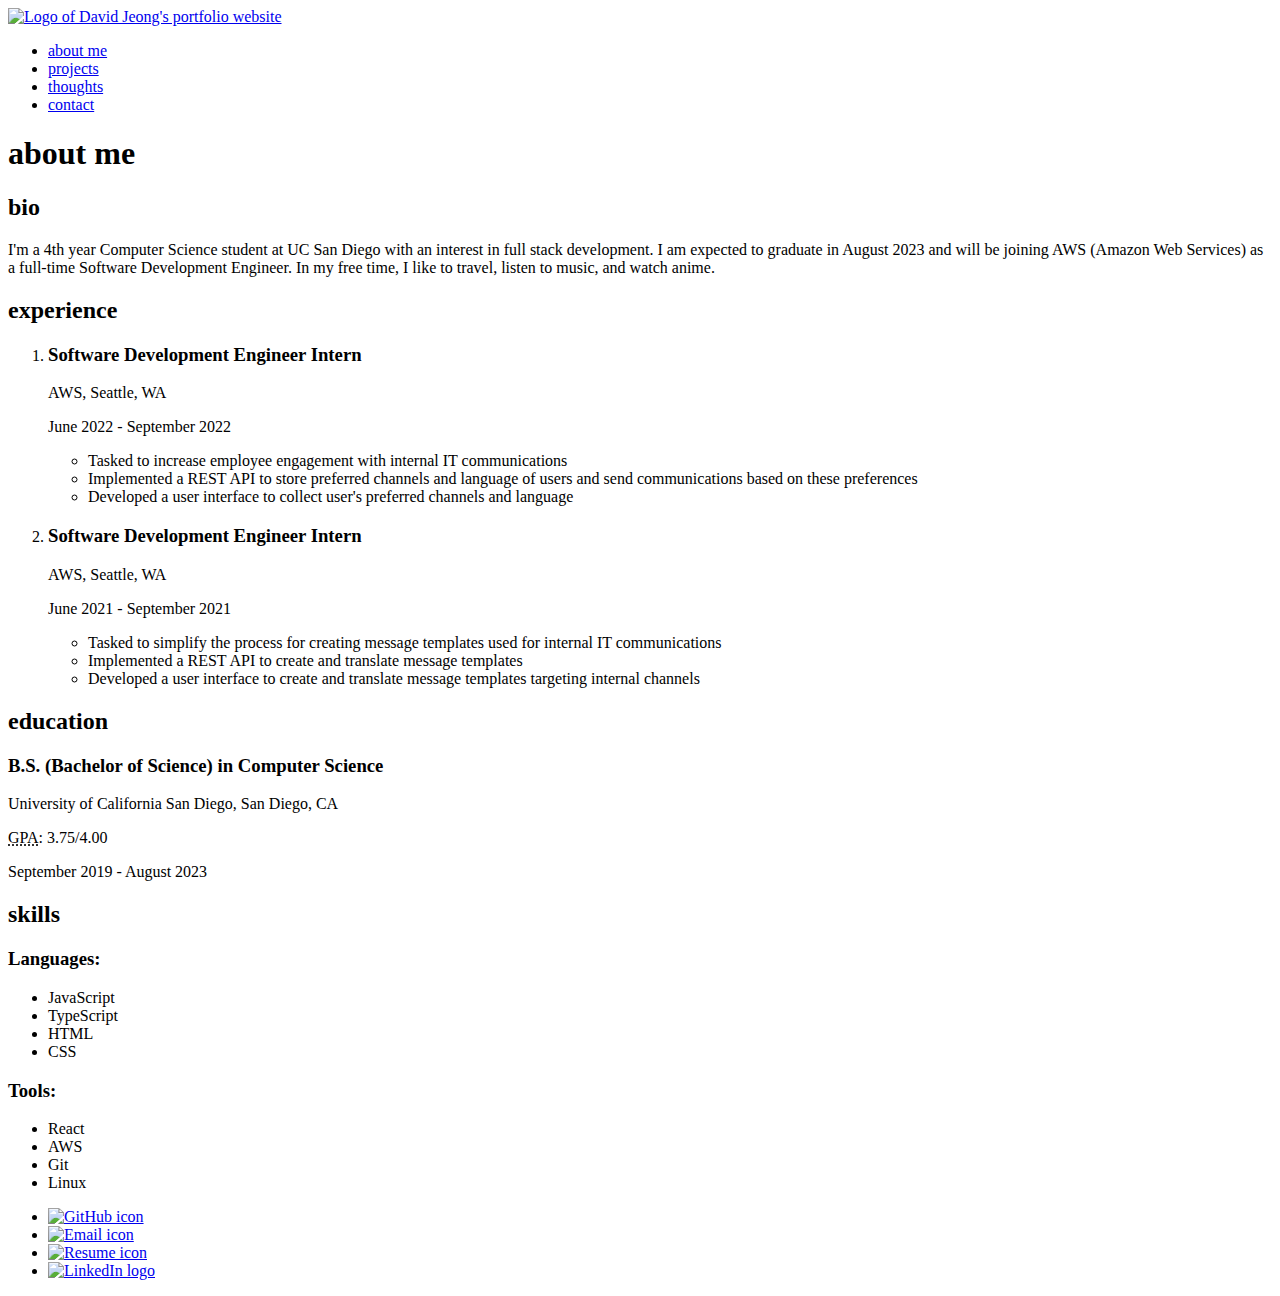
==== about-me.html @ cd63f7d6 "First draft" ====
<!DOCTYPE html>
<html lang="en">
  <head>
    <meta charset="UTF-8" />
    <meta name="viewport" content="width=device-width, initial-scale=1.0" />
    <title>About Me</title>
  </head>
  <body>
    <header>
      <a href="index.html">
        <img alt="Logo of David Jeong's portfolio website" />
      </a>
      <nav>
        <ul>
          <li><a href="#">about me</a></li>
          <li><a href="projects.html">projects</a></li>
          <li><a href="thoughts.html">thoughts</a></li>
          <li><a href="contact.html">contact</a></li>
        </ul>
      </nav>
    </header>
    <main>
      <h1>about me</h1>
      <section id="bio">
        <h2>bio</h2>
        <p>
          I'm a 4th year Computer Science student at UC San Diego with an
          interest in full stack development. I am expected to graduate in
          August 2023 and will be joining <abbr>AWS</abbr> (Amazon Web Services)
          as a full-time Software Development Engineer. In my free time, I like
          to travel, listen to music, and watch anime.
        </p>
      </section>
      <section id="experience">
        <h2>experience</h2>
        <ol>
          <li>
            <section>
              <h3>Software Development Engineer Intern</h3>
              <p><abbr>AWS</abbr>, Seattle, WA</p>
              <p>
                <time datetime="2022-06">June 2022</time> -
                <time datetime="2022-09">September 2022</time>
              </p>
              <ul>
                <li>
                  Tasked to increase employee engagement with internal IT
                  communications
                </li>
                <li>
                  Implemented a REST API to store preferred channels and
                  language of users and send communications based on these
                  preferences
                </li>
                <li>
                  Developed a user interface to collect user's preferred
                  channels and language
                </li>
              </ul>
            </section>
          </li>
          <li>
            <section>
              <h3>Software Development Engineer Intern</h3>
              <p><abbr>AWS</abbr>, Seattle, WA</p>
              <p>
                <time datetime="2021-06">June 2021</time> -
                <time datetime="2021-09">September 2021</time>
              </p>
              <ul>
                <li>
                  Tasked to simplify the process for creating message templates
                  used for internal IT communications
                </li>
                <li>
                  Implemented a REST API to create and translate message
                  templates
                </li>
                <li>
                  Developed a user interface to create and translate message
                  templates targeting internal channels
                </li>
              </ul>
            </section>
          </li>
        </ol>
      </section>
      <section id="education">
        <h2>education</h2>
        <section>
          <h3><abbr>B.S.</abbr> (Bachelor of Science) in Computer Science</h3>
          <p>University of California San Diego, San Diego, CA</p>
          <p><abbr title="Grade Point Average">GPA</abbr>: 3.75/4.00</p>
          <p>
            <time datetime="2019-09">September 2019</time> -
            <time datetime="2023-08">August 2023</time>
          </p>
        </section>
      </section>
      <section id="skills">
        <h2>skills</h2>
        <section>
          <h3>Languages:</h3>
          <ul>
            <li>JavaScript</li>
            <li>TypeScript</li>
            <li>HTML</li>
            <li>CSS</li>
          </ul>
        </section>
        <section>
          <h3>Tools:</h3>
          <ul>
            <li>React</li>
            <li>AWS</li>
            <li>Git</li>
            <li>Linux</li>
          </ul>
        </section>
      </section>
    </main>
    <footer>
      <ul>
        <li>
          <a href="https://github.com/davidjeong0628" target="_blank"
            ><img alt="GitHub icon"
          /></a>
        </li>
        <li>
          <a href="mailto:davidjeong0628@gmail.com"><img alt="Email icon" /></a>
        </li>
        <li>
          <a href="#" target="_blank"><img alt="Resume icon" /></a>
        </li>
        <li>
          <a
            href="https://www.linkedin.com/in/david-j-b85488192/"
            target="_blank"
            ><img alt="LinkedIn logo"
          /></a>
        </li>
      </ul>
    </footer>
  </body>
</html>
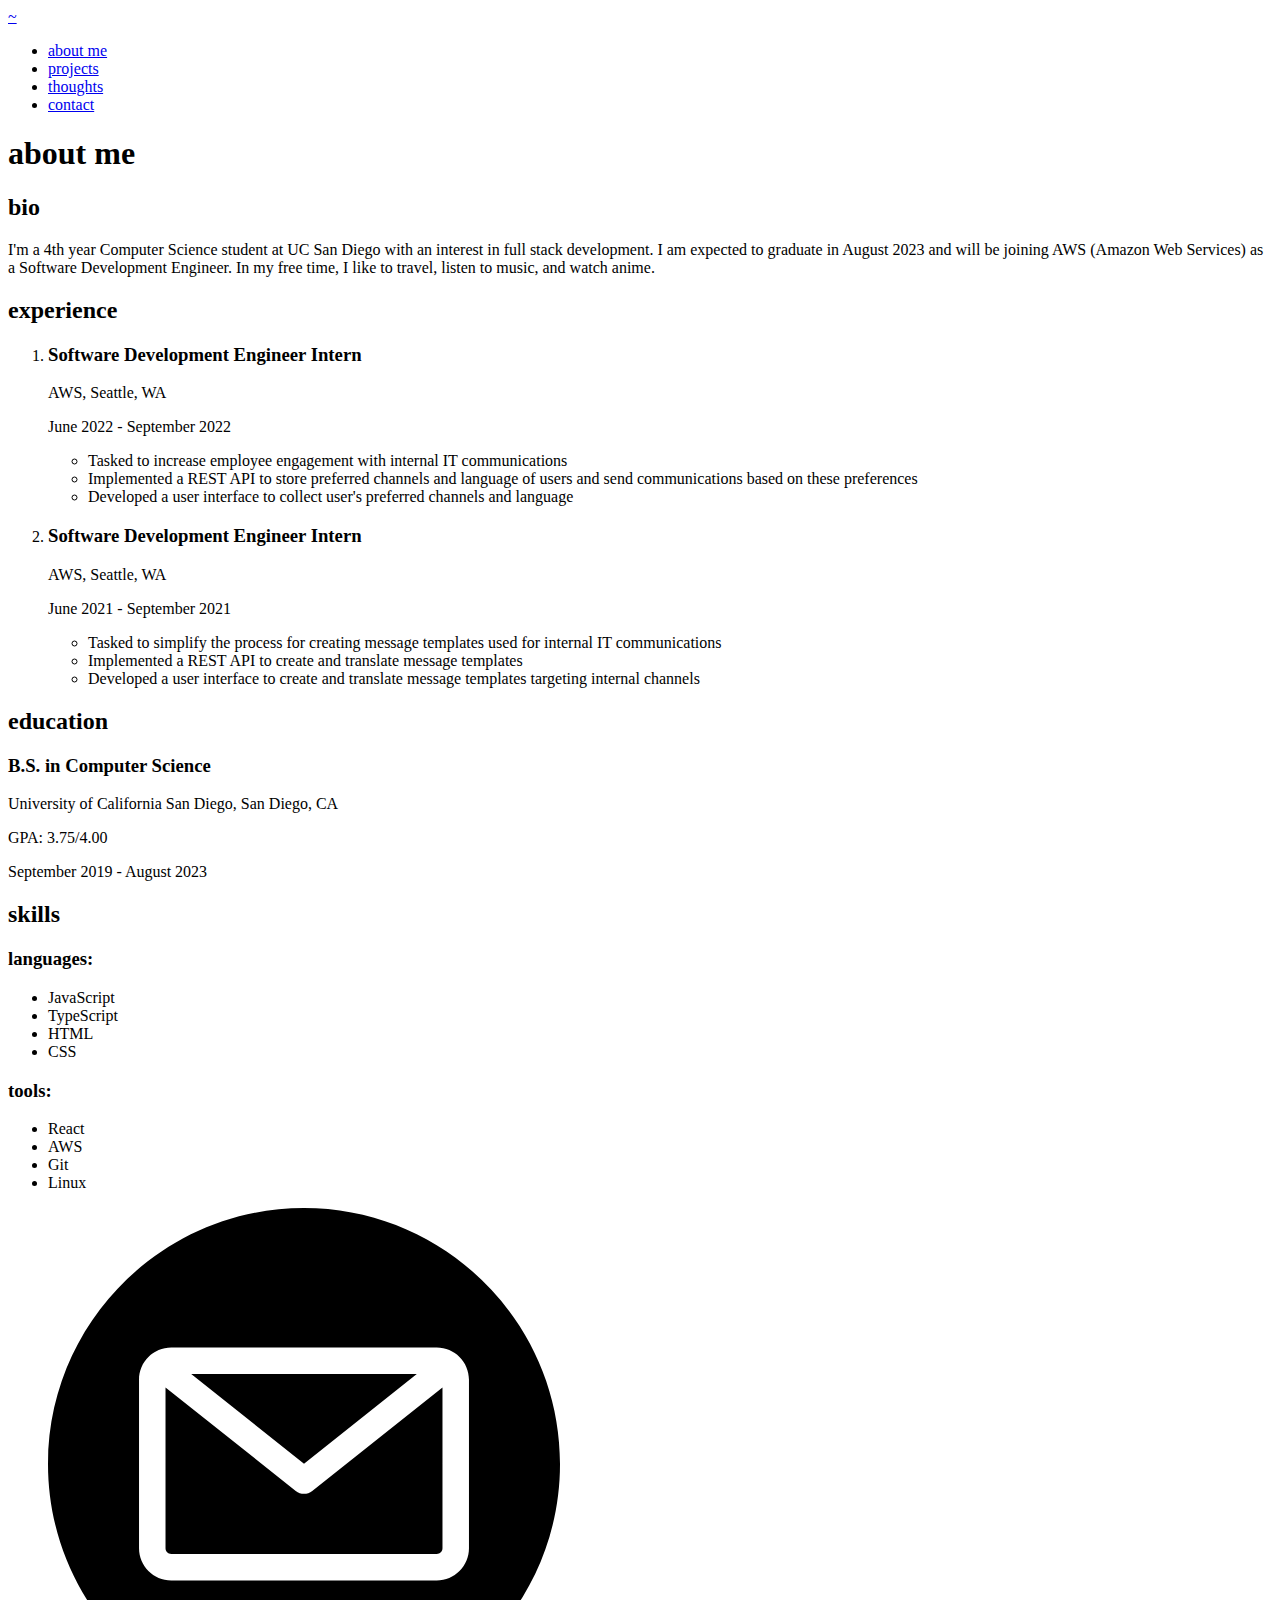
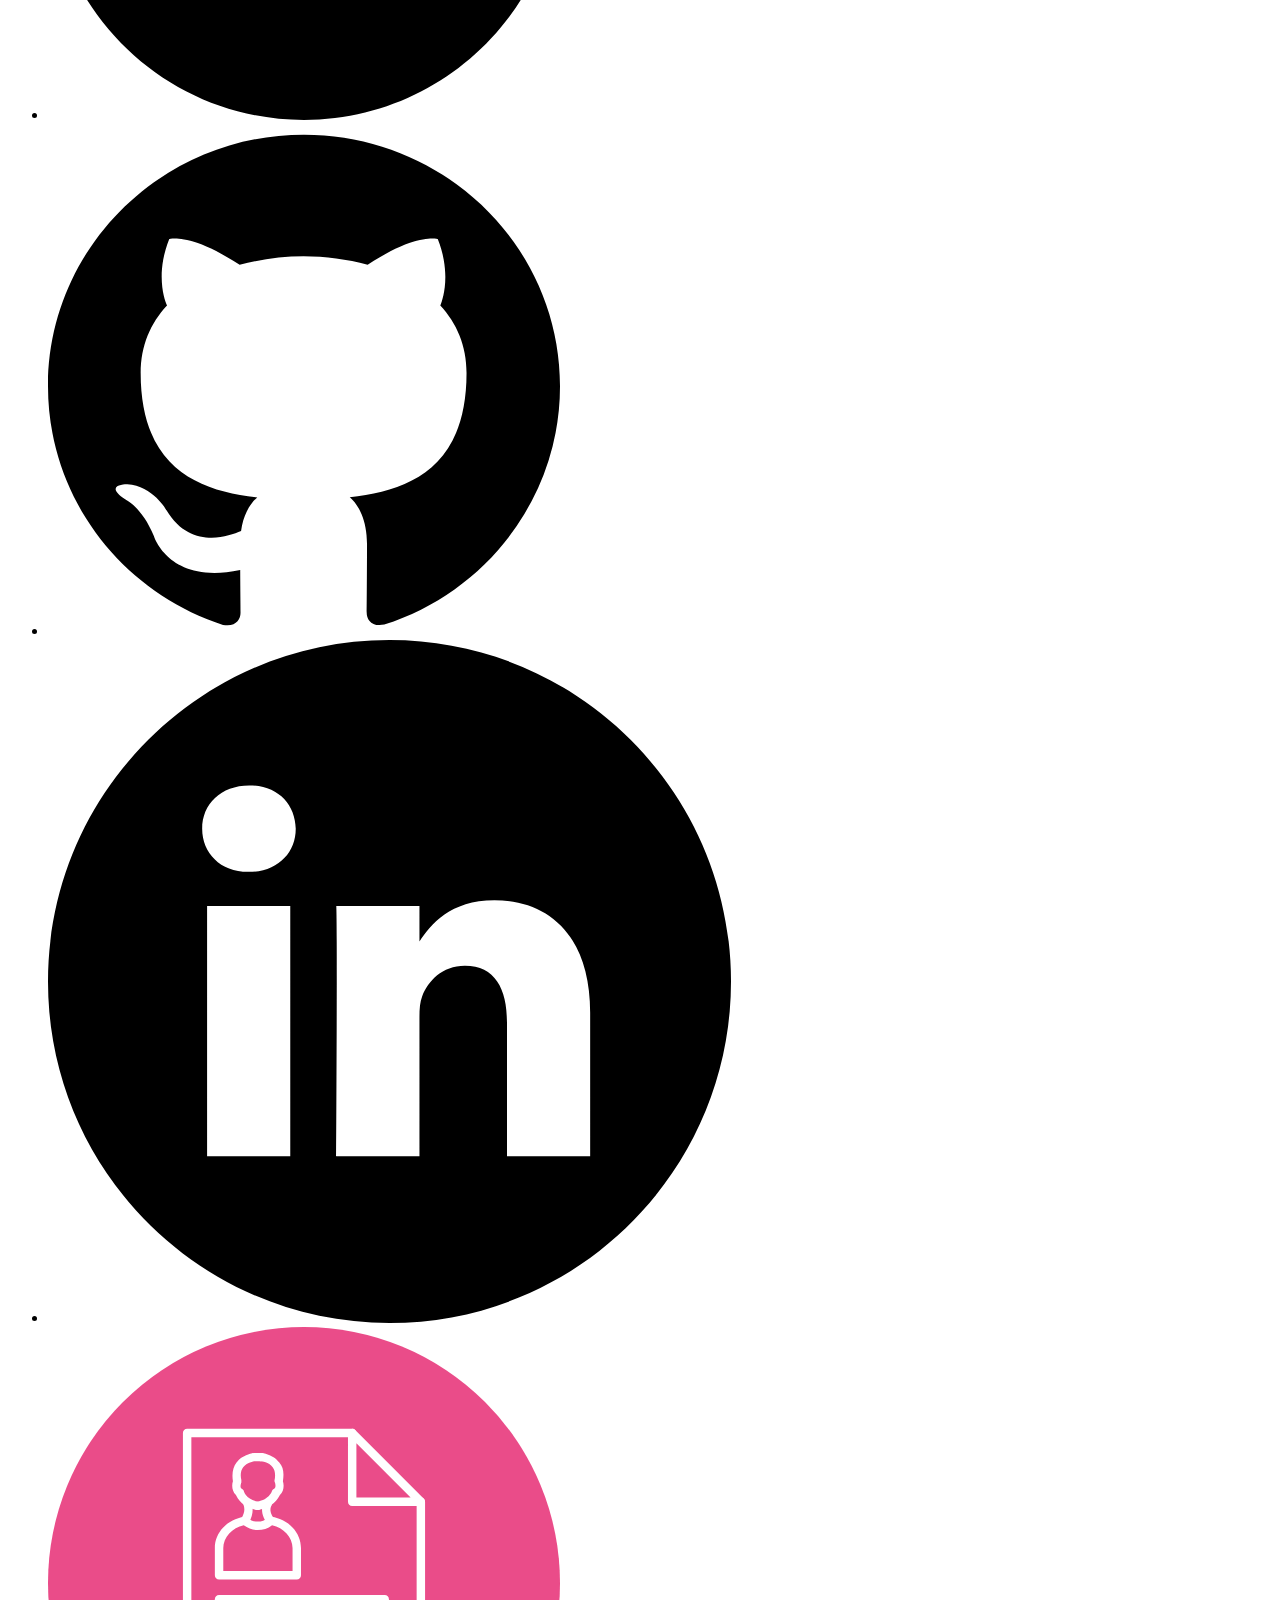
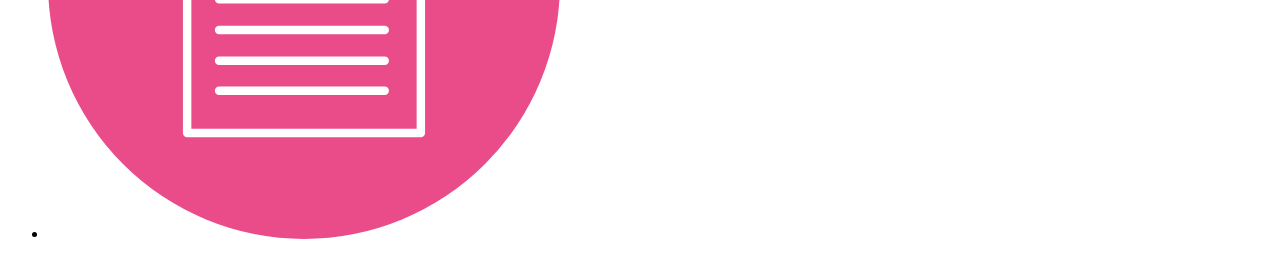
==== commit e3fd1ea3: "Version 1.0" ====
--- a/about-me.html
+++ b/about-me.html
@@ -1,15 +1,14 @@
 <!DOCTYPE html>
 <html lang="en">
   <head>
-    <meta charset="UTF-8" />
-    <meta name="viewport" content="width=device-width, initial-scale=1.0" />
+    <meta charset="UTF-8" >
+    <meta name="viewport" content="width=device-width, initial-scale=1.0" >
     <title>About Me</title>
+    <link rel="icon" href="assets/icons/favicon.ico">
   </head>
   <body>
     <header>
-      <a href="index.html">
-        <img alt="Logo of David Jeong's portfolio website" />
-      </a>
+      <a href="index.html"> ~ </a>
       <nav>
         <ul>
           <li><a href="#">about me</a></li>
@@ -21,23 +20,23 @@
     </header>
     <main>
       <h1>about me</h1>
-      <section id="bio">
+      <section>
         <h2>bio</h2>
         <p>
           I'm a 4th year Computer Science student at UC San Diego with an
           interest in full stack development. I am expected to graduate in
-          August 2023 and will be joining <abbr>AWS</abbr> (Amazon Web Services)
-          as a full-time Software Development Engineer. In my free time, I like
-          to travel, listen to music, and watch anime.
+          August 2023 and will be joining AWS (Amazon Web Services) as a
+          Software Development Engineer. In my free time, I like to travel,
+          listen to music, and watch anime.
         </p>
       </section>
-      <section id="experience">
+      <section>
         <h2>experience</h2>
         <ol>
           <li>
             <section>
               <h3>Software Development Engineer Intern</h3>
-              <p><abbr>AWS</abbr>, Seattle, WA</p>
+              <p>AWS, Seattle, WA</p>
               <p>
                 <time datetime="2022-06">June 2022</time> -
                 <time datetime="2022-09">September 2022</time>
@@ -62,7 +61,7 @@
           <li>
             <section>
               <h3>Software Development Engineer Intern</h3>
-              <p><abbr>AWS</abbr>, Seattle, WA</p>
+              <p>AWS, Seattle, WA</p>
               <p>
                 <time datetime="2021-06">June 2021</time> -
                 <time datetime="2021-09">September 2021</time>
@@ -85,22 +84,22 @@
           </li>
         </ol>
       </section>
-      <section id="education">
+      <section>
         <h2>education</h2>
         <section>
-          <h3><abbr>B.S.</abbr> (Bachelor of Science) in Computer Science</h3>
+          <h3>B.S. in Computer Science</h3>
           <p>University of California San Diego, San Diego, CA</p>
-          <p><abbr title="Grade Point Average">GPA</abbr>: 3.75/4.00</p>
+          <p>GPA: 3.75/4.00</p>
           <p>
             <time datetime="2019-09">September 2019</time> -
             <time datetime="2023-08">August 2023</time>
           </p>
         </section>
       </section>
-      <section id="skills">
+      <section>
         <h2>skills</h2>
         <section>
-          <h3>Languages:</h3>
+          <h3>languages:</h3>
           <ul>
             <li>JavaScript</li>
             <li>TypeScript</li>
@@ -109,7 +108,7 @@
           </ul>
         </section>
         <section>
-          <h3>Tools:</h3>
+          <h3>tools:</h3>
           <ul>
             <li>React</li>
             <li>AWS</li>
@@ -122,22 +121,27 @@
     <footer>
       <ul>
         <li>
-          <a href="https://github.com/davidjeong0628" target="_blank"
-            ><img alt="GitHub icon"
-          /></a>
+          <a href="mailto:davidjeong0628@gmail.com">
+            <img src="assets/icons/email.svg" alt="Email">
+          </a>
         </li>
         <li>
-          <a href="mailto:davidjeong0628@gmail.com"><img alt="Email icon" /></a>
-        </li>
-        <li>
-          <a href="#" target="_blank"><img alt="Resume icon" /></a>
+          <a href="https://github.com/davidjeong0628" target="_blank">
+            <img src="assets/icons/github.svg" alt="GitHub">
+          </a>
         </li>
         <li>
           <a
             href="https://www.linkedin.com/in/david-j-b85488192/"
             target="_blank"
-            ><img alt="LinkedIn logo"
-          /></a>
+          >
+            <img src="assets/icons/linkedin.svg" alt="LinkedIn">
+          </a>
+        </li>
+        <li>
+          <a href="assets/documents/resume.pdf" target="_blank">
+            <img src="assets/icons/resume.svg" alt="Resume">
+          </a>
         </li>
       </ul>
     </footer>
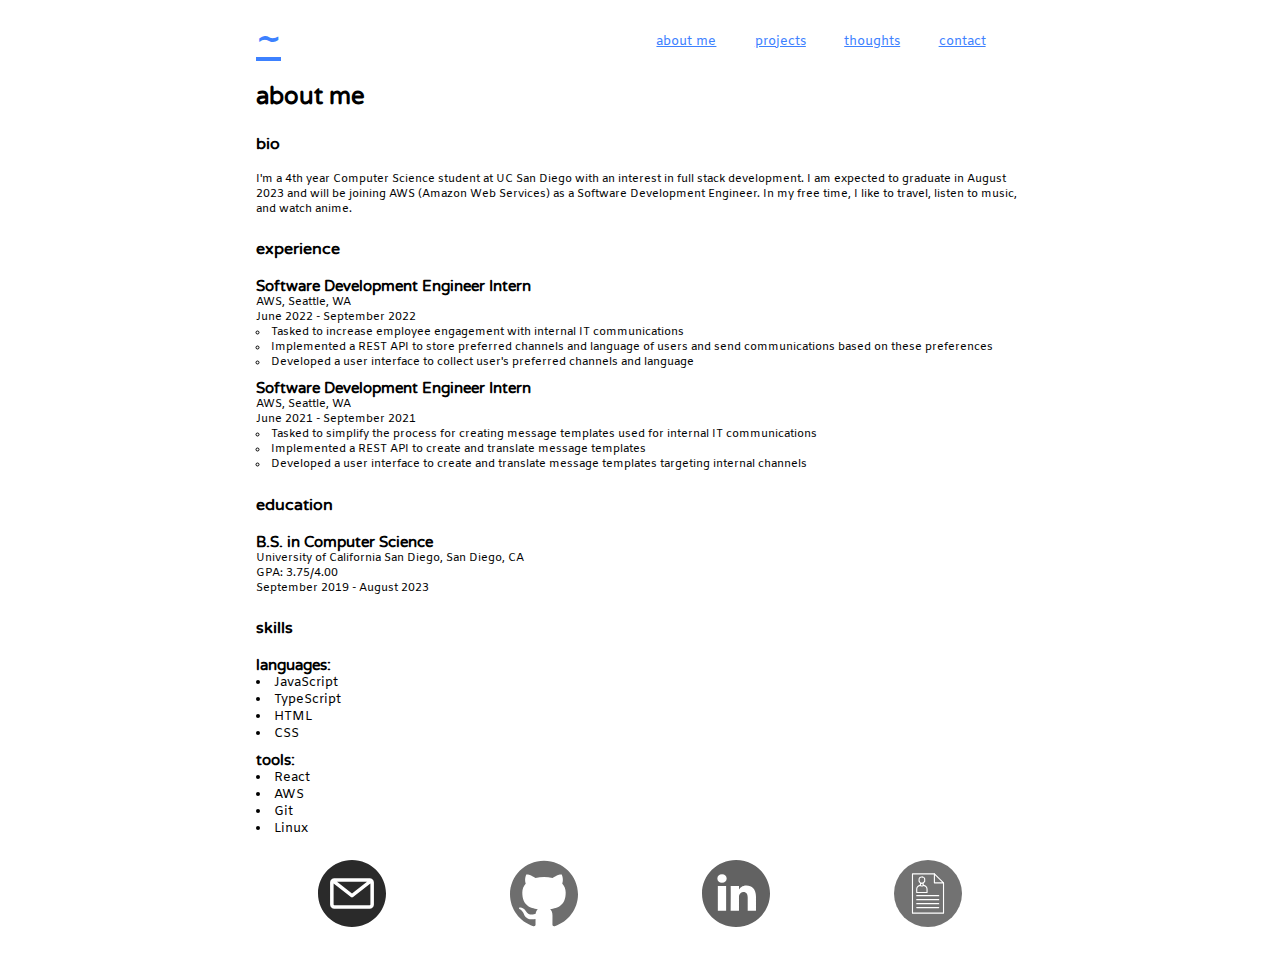
==== commit 51d4b652: "commit" ====
--- a/about-me.html
+++ b/about-me.html
@@ -1,10 +1,11 @@
 <!DOCTYPE html>
 <html lang="en">
   <head>
-    <meta charset="UTF-8" >
-    <meta name="viewport" content="width=device-width, initial-scale=1.0" >
+    <meta charset="UTF-8" />
+    <meta name="viewport" content="width=device-width, initial-scale=1.0" />
     <title>About Me</title>
-    <link rel="icon" href="assets/icons/favicon.ico">
+    <link rel="icon" href="assets/icons/favicon.ico" />
+    <link rel="stylesheet" href="css/global.css" />
   </head>
   <body>
     <header>
@@ -20,7 +21,7 @@
     </header>
     <main>
       <h1>about me</h1>
-      <section>
+      <section id="bio">
         <h2>bio</h2>
         <p>
           I'm a 4th year Computer Science student at UC San Diego with an
@@ -30,7 +31,7 @@
           listen to music, and watch anime.
         </p>
       </section>
-      <section>
+      <section id="experience">
         <h2>experience</h2>
         <ol>
           <li>
@@ -84,7 +85,7 @@
           </li>
         </ol>
       </section>
-      <section>
+      <section id="education">
         <h2>education</h2>
         <section>
           <h3>B.S. in Computer Science</h3>
@@ -96,7 +97,7 @@
           </p>
         </section>
       </section>
-      <section>
+      <section id="skills">
         <h2>skills</h2>
         <section>
           <h3>languages:</h3>
@@ -122,12 +123,12 @@
       <ul>
         <li>
           <a href="mailto:davidjeong0628@gmail.com">
-            <img src="assets/icons/email.svg" alt="Email">
+            <img src="assets/icons/email.svg" alt="Email" />
           </a>
         </li>
         <li>
           <a href="https://github.com/davidjeong0628" target="_blank">
-            <img src="assets/icons/github.svg" alt="GitHub">
+            <img src="assets/icons/github.svg" alt="GitHub" />
           </a>
         </li>
         <li>
@@ -135,12 +136,12 @@
             href="https://www.linkedin.com/in/david-j-b85488192/"
             target="_blank"
           >
-            <img src="assets/icons/linkedin.svg" alt="LinkedIn">
+            <img src="assets/icons/linkedin.svg" alt="LinkedIn" />
           </a>
         </li>
         <li>
           <a href="assets/documents/resume.pdf" target="_blank">
-            <img src="assets/icons/resume.svg" alt="Resume">
+            <img src="assets/icons/resume.svg" alt="Resume" />
           </a>
         </li>
       </ul>
--- a/css/global.css
+++ b/css/global.css
@@ -0,0 +1,217 @@
+:root {
+  --body-width-mobile: 95dvw;
+  --body-width-tablet: 60dvw;
+  --body-width-desktop: 45dvw;
+  --header-padding-mobile: 1dvh;
+  --header-padding: 2dvh;
+  --header-nav-li-margin: 3dvw;
+  --logo-size-mobile: 3rem;
+  --logo-size-desktop: 5rem;
+  --header-nav-width: 50%;
+  --main-element-margin-mobile: 2.5dvh;
+  --main-element-margin-desktop: 5dvh;
+  --h1-font-size-mobile: 1.5rem;
+  --h1-font-size-desktop: 3rem;
+  --section-h2-font-size-mobile: 1rem;
+  --section-h2-font-size-desktop: 2rem;
+  --section-p-font-size-mobile: 0.7rem;
+  --footer-img-width-mobile: 35%;
+  --footer-img-width-desktop: 25%;
+  --link-color: hsl(219, 100%, 62%);
+  --link-color-hover: hsl(219, 100%, 30%);
+  --link-color-active: hsl(0, 100%, 63%);
+  --font-size-mobile: 0.8rem;
+  --font-size-desktop: 1rem;
+}
+
+@font-face {
+  font-family: "Varela Round";
+  src: url("../fonts/varela-round/VarelaRound-Regular.ttf") format("truetype");
+  font-display: swap;
+}
+
+@font-face {
+  font-family: "Cormorant";
+  src: url("../fonts/cormorant/Cormorant-VariableFont_wght.ttf")
+    format("truetype");
+  font-display: swap;
+}
+
+@font-face {
+  font-family: "Amiko";
+  src: url("../fonts/amiko/Amiko-Regular.ttf") format("truetype");
+  font-display: swap;
+}
+
+* {
+  box-sizing: border-box;
+  padding: 0;
+  margin: 0;
+}
+
+html {
+  display: flex;
+  flex-direction: column;
+  align-items: center;
+}
+
+body {
+  width: var(--body-width-mobile);
+  display: flex;
+  font-family: "Amiko", sans-serif;
+  flex-direction: column;
+  flex-wrap: nowrap;
+  font-size: var(--font-size-mobile);
+}
+
+a {
+  color: var(--link-color);
+}
+
+a:hover {
+  text-decoration: none;
+  color: var(--link-color-hover);
+}
+
+a:active {
+  color: var(--link-color-active);
+}
+
+ul,
+ol {
+  list-style-position: inside;
+}
+
+header {
+  display: flex;
+  flex-direction: row;
+  flex-wrap: nowrap;
+  justify-content: space-between;
+  padding-top: var(--header-padding-mobile);
+  padding-bottom: var(--header-padding-mobile);
+  align-items: center;
+}
+
+header > a {
+  font-size: var(--logo-size-mobile);
+}
+
+header nav ul {
+  display: flex;
+  justify-content: space-evenly;
+  list-style-type: none;
+}
+
+header nav ul li {
+  margin-right: var(--header-nav-li-margin);
+}
+
+h1,
+h2,
+h3,
+h4,
+h5,
+h6 {
+  font-family: "Varela Round", sans-serif;
+}
+
+h1 {
+  font-size: var(--h1-font-size-mobile);
+}
+
+main > * {
+  margin-bottom: var(--main-element-margin-mobile);
+}
+
+section h2 {
+  font-size: var(--section-h2-font-size-mobile);
+  margin-bottom: 2dvh;
+}
+
+p {
+  font-size: var(--section-p-font-size-mobile);
+}
+
+#experience > ol {
+  list-style-type: none;
+}
+
+#experience > ol > li {
+  margin-bottom: 1dvh;
+}
+
+#experience ul li {
+  font-size: var(--section-p-font-size-mobile);
+}
+
+#skills > section {
+  margin-bottom: 1dvh;
+}
+
+footer {
+  margin-bottom: 3dvh;
+}
+
+footer > ul {
+  list-style-type: none;
+  display: flex;
+  flex-direction: row;
+  flex-wrap: nowrap;
+  text-align: center;
+}
+
+footer img {
+  filter: grayscale(100%);
+  width: var(--footer-img-width-mobile);
+  transition: filter 0.5s ease;
+}
+
+footer img:hover {
+  filter: grayscale(0%);
+}
+
+@media screen and (min-width: 768px) {
+  body {
+    width: var(--body-width-tablet);
+  }
+}
+
+@media screen and (min-width: 1440px) {
+  body {
+    width: var(--body-width-desktop);
+    font-size: var(--font-size-desktop);
+  }
+
+  header {
+    padding-top: var(--header-padding);
+    padding-bottom: var(--header-padding);
+  }
+
+  header > a {
+    font-size: var(--logo-size-desktop);
+  }
+
+  h1 {
+    font-size: var(--h1-font-size-desktop);
+  }
+
+  main > * {
+    margin-bottom: var(--main-element-margin-desktop);
+  }
+
+  section h2 {
+    font-size: var(--section-h2-font-size-desktop);
+  }
+
+  p {
+    font-size: var(--font-size-desktop);
+  }
+
+  #experience ul li {
+    font-size: var(--font-size-desktop);
+  }
+
+  footer img {
+    width: var(--footer-img-width-desktop);
+  }
+}
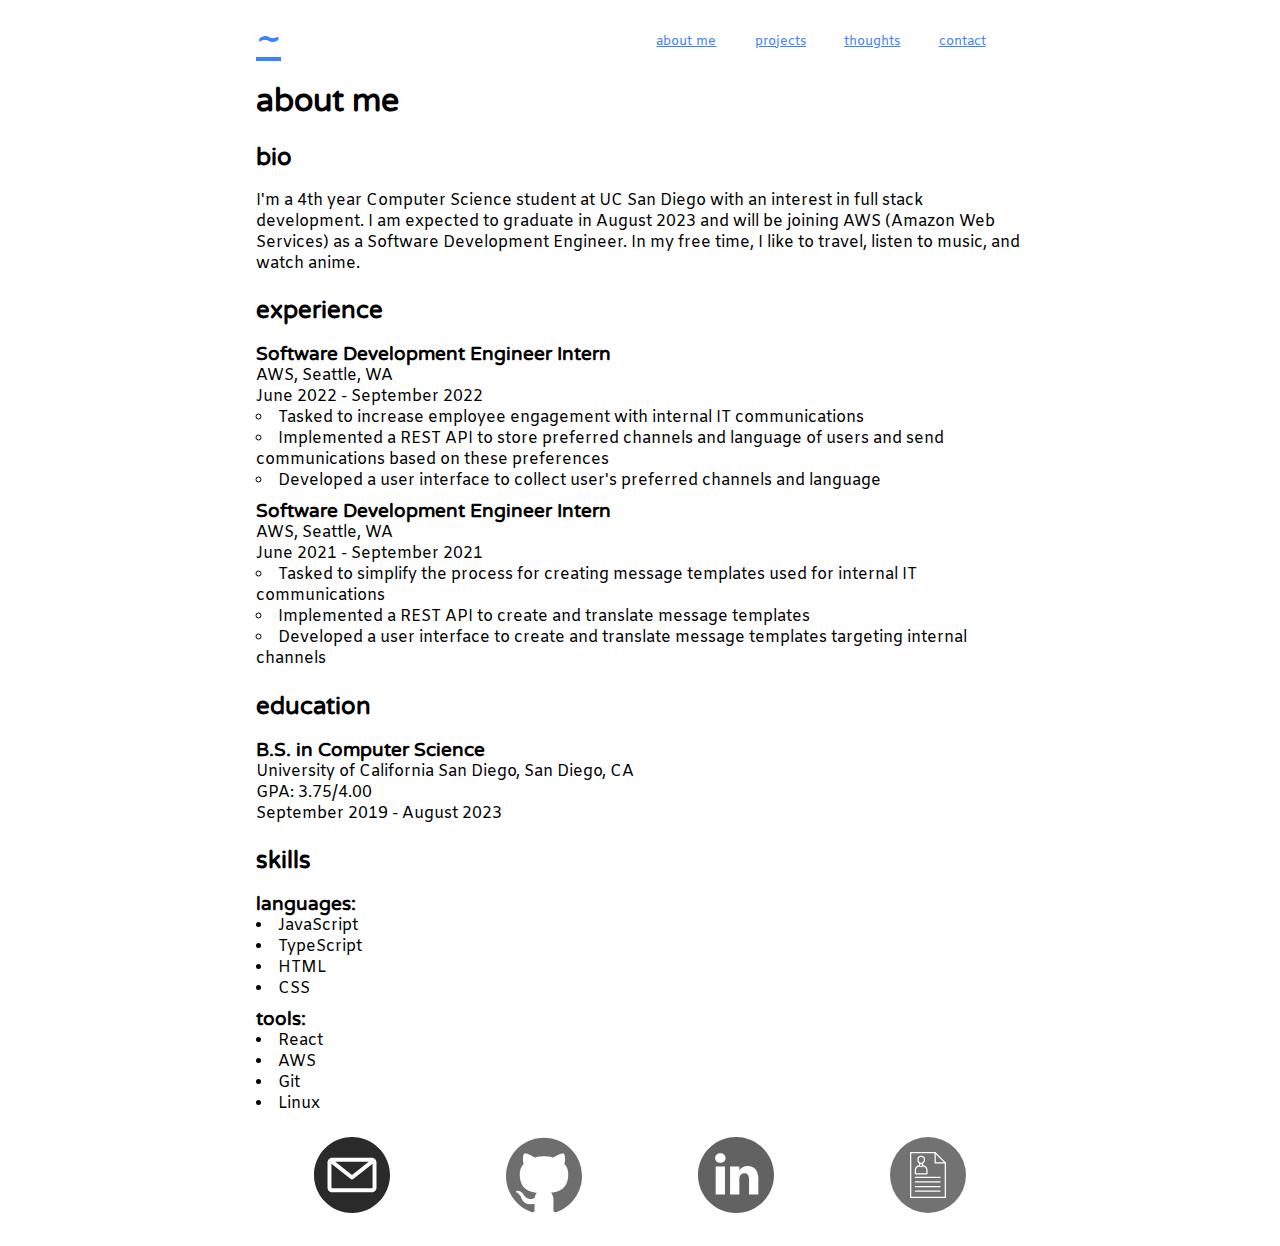
==== commit 331e1dc4: "save" ====
--- a/about-me.html
+++ b/about-me.html
@@ -6,6 +6,8 @@
     <title>About Me</title>
     <link rel="icon" href="assets/icons/favicon.ico" />
     <link rel="stylesheet" href="css/global.css" />
+    <link rel="stylesheet" href="css/pages.css" />
+    <link rel="stylesheet" href="css/about-me.css" />
   </head>
   <body>
     <header>
--- a/css/global.css
+++ b/css/global.css
@@ -2,25 +2,15 @@
   --body-width-mobile: 95dvw;
   --body-width-tablet: 60dvw;
   --body-width-desktop: 45dvw;
-  --header-padding-mobile: 1dvh;
-  --header-padding: 2dvh;
-  --header-nav-li-margin: 3dvw;
-  --logo-size-mobile: 3rem;
   --logo-size-desktop: 5rem;
   --header-nav-width: 50%;
-  --main-element-margin-mobile: 2.5dvh;
-  --main-element-margin-desktop: 5dvh;
-  --h1-font-size-mobile: 1.5rem;
+  --h1-font-size-mobile: 2rem;
   --h1-font-size-desktop: 3rem;
-  --section-h2-font-size-mobile: 1rem;
-  --section-h2-font-size-desktop: 2rem;
-  --section-p-font-size-mobile: 0.7rem;
-  --footer-img-width-mobile: 35%;
-  --footer-img-width-desktop: 25%;
+  --p-font-size-mobile: 1rem;
   --link-color: hsl(219, 100%, 62%);
   --link-color-hover: hsl(219, 100%, 30%);
   --link-color-active: hsl(0, 100%, 63%);
-  --font-size-mobile: 0.8rem;
+  --font-size-mobile: 1rem;
   --font-size-desktop: 1rem;
 }
 
@@ -82,30 +72,6 @@
   list-style-position: inside;
 }
 
-header {
-  display: flex;
-  flex-direction: row;
-  flex-wrap: nowrap;
-  justify-content: space-between;
-  padding-top: var(--header-padding-mobile);
-  padding-bottom: var(--header-padding-mobile);
-  align-items: center;
-}
-
-header > a {
-  font-size: var(--logo-size-mobile);
-}
-
-header nav ul {
-  display: flex;
-  justify-content: space-evenly;
-  list-style-type: none;
-}
-
-header nav ul li {
-  margin-right: var(--header-nav-li-margin);
-}
-
 h1,
 h2,
 h3,
@@ -119,55 +85,8 @@
   font-size: var(--h1-font-size-mobile);
 }
 
-main > * {
-  margin-bottom: var(--main-element-margin-mobile);
-}
-
-section h2 {
-  font-size: var(--section-h2-font-size-mobile);
-  margin-bottom: 2dvh;
-}
-
 p {
-  font-size: var(--section-p-font-size-mobile);
-}
-
-#experience > ol {
-  list-style-type: none;
-}
-
-#experience > ol > li {
-  margin-bottom: 1dvh;
-}
-
-#experience ul li {
-  font-size: var(--section-p-font-size-mobile);
-}
-
-#skills > section {
-  margin-bottom: 1dvh;
-}
-
-footer {
-  margin-bottom: 3dvh;
-}
-
-footer > ul {
-  list-style-type: none;
-  display: flex;
-  flex-direction: row;
-  flex-wrap: nowrap;
-  text-align: center;
-}
-
-footer img {
-  filter: grayscale(100%);
-  width: var(--footer-img-width-mobile);
-  transition: filter 0.5s ease;
-}
-
-footer img:hover {
-  filter: grayscale(0%);
+  font-size: var(--p-font-size-mobile);
 }
 
 @media screen and (min-width: 768px) {
@@ -176,42 +95,18 @@
   }
 }
 
+/* @media screen and (min-width: 1024px) {
+  
+} */
+
 @media screen and (min-width: 1440px) {
   body {
     width: var(--body-width-desktop);
-    font-size: var(--font-size-desktop);
+    /* font-size: var(--font-size-desktop); */
   }
 
   header {
     padding-top: var(--header-padding);
     padding-bottom: var(--header-padding);
   }
-
-  header > a {
-    font-size: var(--logo-size-desktop);
-  }
-
-  h1 {
-    font-size: var(--h1-font-size-desktop);
-  }
-
-  main > * {
-    margin-bottom: var(--main-element-margin-desktop);
-  }
-
-  section h2 {
-    font-size: var(--section-h2-font-size-desktop);
-  }
-
-  p {
-    font-size: var(--font-size-desktop);
-  }
-
-  #experience ul li {
-    font-size: var(--font-size-desktop);
-  }
-
-  footer img {
-    width: var(--footer-img-width-desktop);
-  }
 }
--- a/css/pages.css
+++ b/css/pages.css
@@ -0,0 +1,69 @@
+:root {
+  --footer-img-width-mobile: 40%;
+  --footer-img-width-desktop: 25%;
+  --header-nav-li-margin: 3dvw;
+  --header-nav-li-font-size-mobile: 0.8rem;
+  --header-padding-mobile: 1dvh;
+  --header-padding: 2dvh;
+  --logo-size-mobile: 3rem;
+  --main-element-margin-mobile: 2.5dvh;
+  --main-element-margin-desktop: 5dvh;
+  --h2-font-size-mobile: 1.5rem;
+  --h2-font-size-desktop: 2rem;
+}
+
+header {
+  display: flex;
+  flex-direction: row;
+  flex-wrap: nowrap;
+  justify-content: space-between;
+  padding-top: var(--header-padding-mobile);
+  padding-bottom: var(--header-padding-mobile);
+  align-items: center;
+}
+
+header > a {
+  font-size: var(--logo-size-mobile);
+}
+
+header > nav > ul {
+  display: flex;
+  justify-content: space-evenly;
+  list-style-type: none;
+}
+
+header > nav > ul > li {
+  font-size: var(--header-nav-li-font-size-mobile);
+  margin-right: var(--header-nav-li-margin);
+}
+
+main > * {
+  margin-bottom: var(--main-element-margin-mobile);
+}
+
+h2 {
+  font-size: var(--h2-font-size-mobile);
+  margin-bottom: 2dvh;
+}
+
+footer {
+  margin-bottom: 3dvh;
+}
+
+footer > ul {
+  list-style-type: none;
+  display: flex;
+  flex-direction: row;
+  flex-wrap: nowrap;
+  text-align: center;
+}
+
+footer img {
+  filter: grayscale(100%);
+  width: var(--footer-img-width-mobile);
+  transition: filter 0.5s ease;
+}
+
+footer img:hover {
+  filter: grayscale(0%);
+}
--- a/css/about-me.css
+++ b/css/about-me.css
@@ -0,0 +1,15 @@
+#experience > ol {
+  list-style-type: none;
+}
+
+#experience > ol > li {
+  margin-bottom: 1dvh;
+}
+
+#experience ul li {
+  font-size: var(--p-font-size-mobile);
+}
+
+#skills > section {
+  margin-bottom: 1dvh;
+}
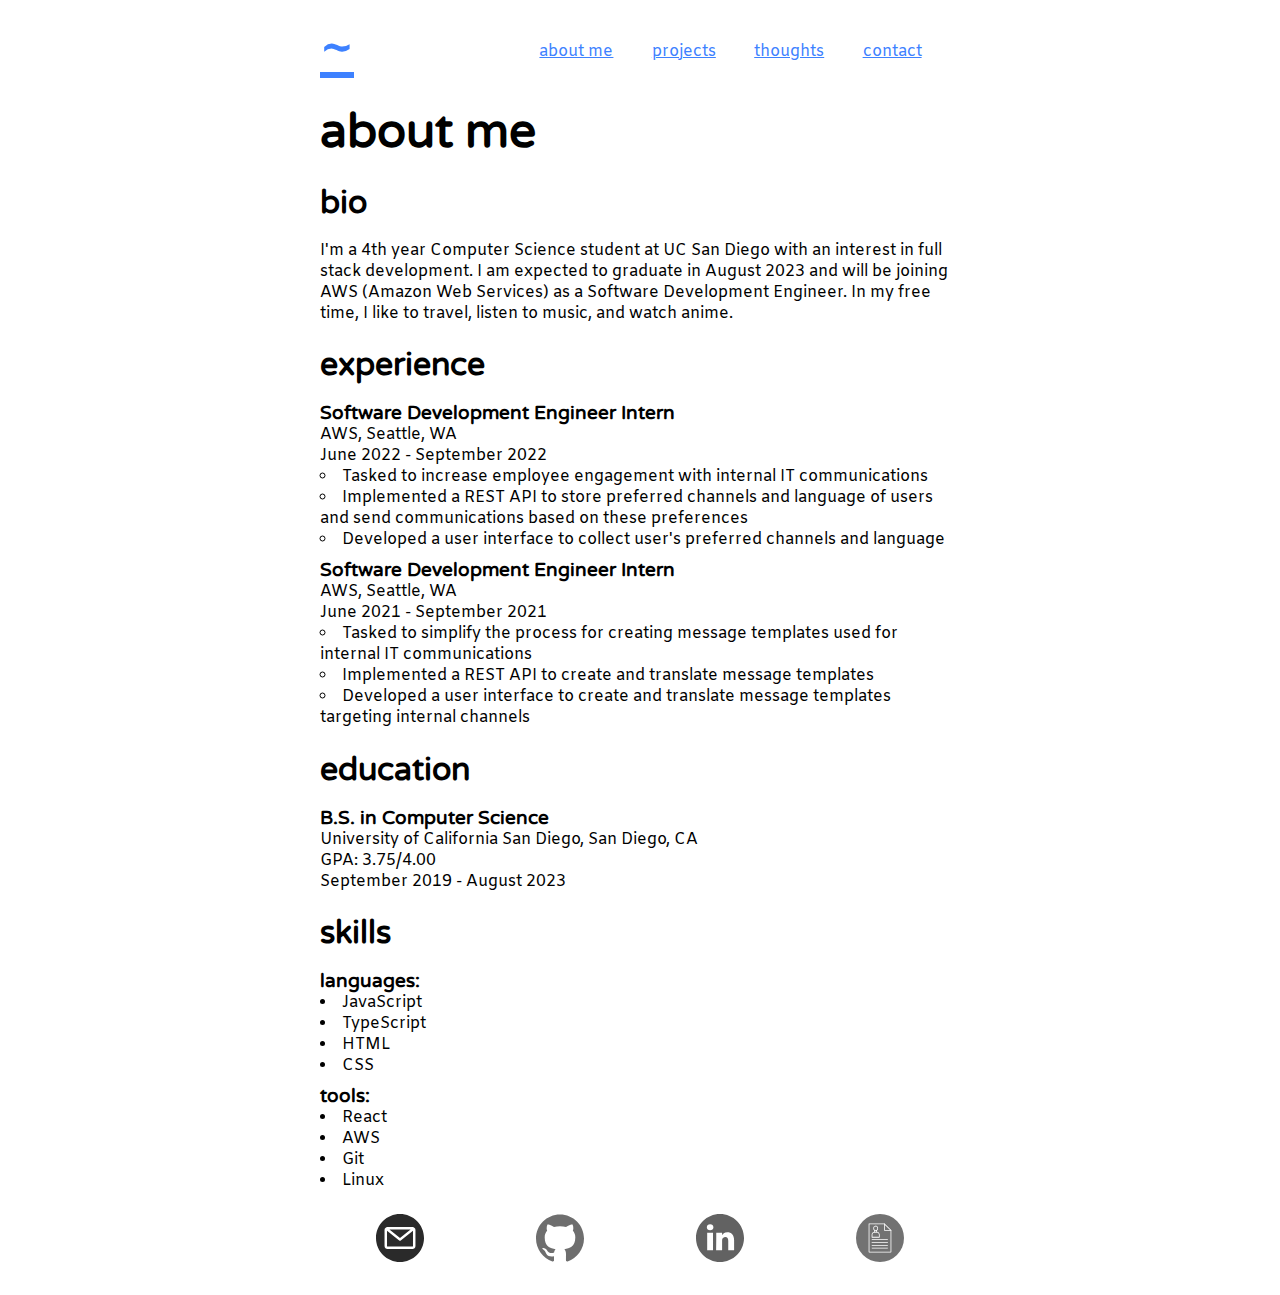
==== commit affc0611: "Validate" ====
--- a/about-me.html
+++ b/about-me.html
@@ -1,13 +1,13 @@
 <!DOCTYPE html>
 <html lang="en">
   <head>
-    <meta charset="UTF-8" />
-    <meta name="viewport" content="width=device-width, initial-scale=1.0" />
+    <meta charset="UTF-8">
+    <meta name="viewport" content="width=device-width, initial-scale=1.0">
     <title>About Me</title>
-    <link rel="icon" href="assets/icons/favicon.ico" />
-    <link rel="stylesheet" href="css/global.css" />
-    <link rel="stylesheet" href="css/pages.css" />
-    <link rel="stylesheet" href="css/about-me.css" />
+    <link rel="icon" href="assets/icons/favicon.ico">
+    <link rel="stylesheet" href="css/global.css">
+    <link rel="stylesheet" href="css/pages.css">
+    <link rel="stylesheet" href="css/about-me.css">
   </head>
   <body>
     <header>
@@ -125,12 +125,12 @@
       <ul>
         <li>
           <a href="mailto:davidjeong0628@gmail.com">
-            <img src="assets/icons/email.svg" alt="Email" />
+            <img src="assets/icons/email.svg" alt="Email icon" >
           </a>
         </li>
         <li>
           <a href="https://github.com/davidjeong0628" target="_blank">
-            <img src="assets/icons/github.svg" alt="GitHub" />
+            <img src="assets/icons/github.svg" alt="GitHub logo icon" >
           </a>
         </li>
         <li>
@@ -138,12 +138,12 @@
             href="https://www.linkedin.com/in/david-j-b85488192/"
             target="_blank"
           >
-            <img src="assets/icons/linkedin.svg" alt="LinkedIn" />
+            <img src="assets/icons/linkedin.svg" alt="LinkedIn logo icon" >
           </a>
         </li>
         <li>
           <a href="assets/documents/resume.pdf" target="_blank">
-            <img src="assets/icons/resume.svg" alt="Resume" />
+            <img src="assets/icons/resume.svg" alt="Resume icon" >
           </a>
         </li>
       </ul>
--- a/css/global.css
+++ b/css/global.css
@@ -1,6 +1,7 @@
 :root {
   --body-width-mobile: 95dvw;
   --body-width-tablet: 60dvw;
+  --body-width-laptop: 50dvw;
   --body-width-desktop: 45dvw;
   --logo-size-desktop: 5rem;
   --header-nav-width: 50%;
@@ -95,18 +96,18 @@
   }
 }
 
-/* @media screen and (min-width: 1024px) {
-  
-} */
+@media screen and (min-width: 1024px) {
+  body {
+    width: var(--body-width-laptop);
+  }
+
+  h1 {
+    font-size: var(--h1-font-size-desktop);
+  }
+}
 
 @media screen and (min-width: 1440px) {
   body {
     width: var(--body-width-desktop);
-    /* font-size: var(--font-size-desktop); */
-  }
-
-  header {
-    padding-top: var(--header-padding);
-    padding-bottom: var(--header-padding);
   }
 }
--- a/css/pages.css
+++ b/css/pages.css
@@ -1,11 +1,13 @@
 :root {
   --footer-img-width-mobile: 40%;
-  --footer-img-width-desktop: 25%;
+  --footer-img-width-laptop: 30%;
   --header-nav-li-margin: 3dvw;
   --header-nav-li-font-size-mobile: 0.8rem;
+  --header-nav-li-font-size-tablet: 1rem;
   --header-padding-mobile: 1dvh;
   --header-padding: 2dvh;
   --logo-size-mobile: 3rem;
+  --logo-size-tablet: 4rem;
   --main-element-margin-mobile: 2.5dvh;
   --main-element-margin-desktop: 5dvh;
   --h2-font-size-mobile: 1.5rem;
@@ -59,11 +61,31 @@
 }
 
 footer img {
-  filter: grayscale(100%);
   width: var(--footer-img-width-mobile);
-  transition: filter 0.5s ease;
 }
 
-footer img:hover {
-  filter: grayscale(0%);
+@media screen and (min-width: 768px) {
+  header > a {
+    font-size: var(--logo-size-tablet);
+  }
+
+  header > nav > ul > li {
+    font-size: var(--header-nav-li-font-size-tablet);
+  }
 }
+
+@media screen and (min-width: 1024px) {
+  footer img {
+    filter: grayscale(100%);
+    width: var(--footer-img-width-laptop);
+    transition: filter 0.5s ease;
+  }
+
+  footer img:hover {
+    filter: grayscale(0%);
+  }
+
+  h2 {
+    font-size: var(--h2-font-size-desktop);
+  }
+}
